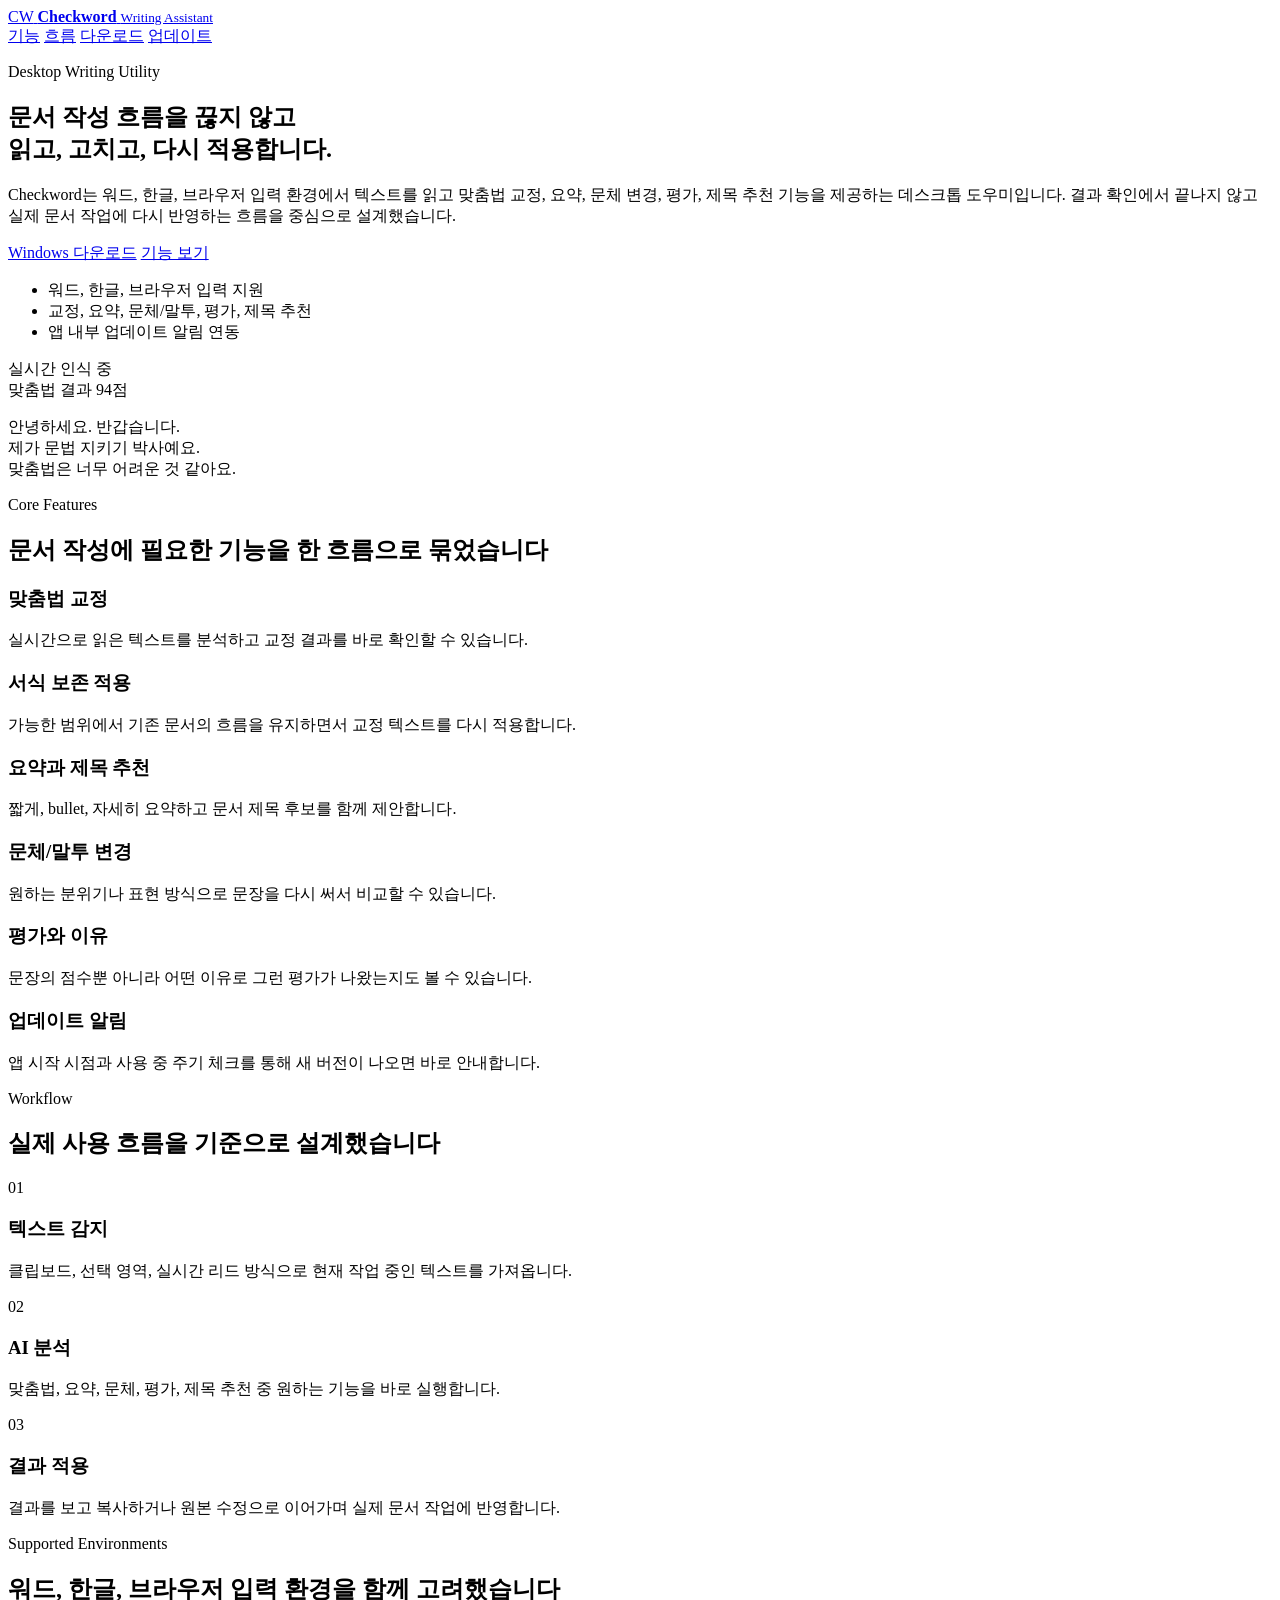
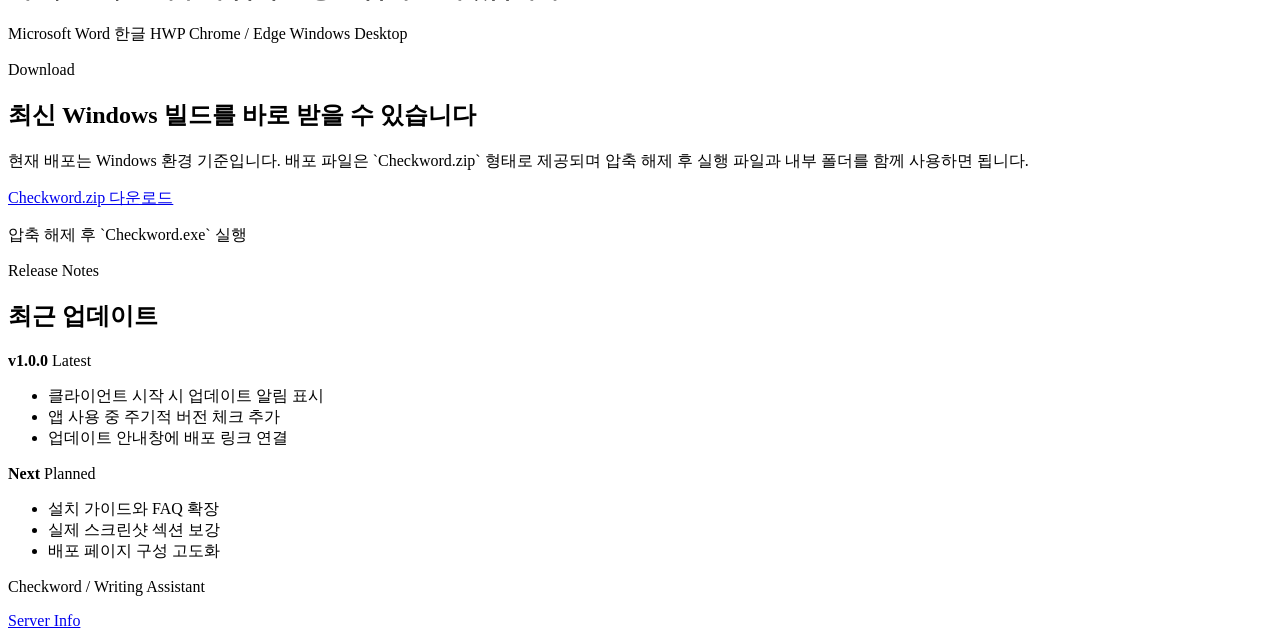
==== server/site/index.html @ cf786cdb "Add landing page and direct download server" ====
<!DOCTYPE html>
<html lang="ko">
<head>
  <meta charset="UTF-8">
  <meta name="viewport" content="width=device-width, initial-scale=1.0">
  <title>Checkword | Writing Assistant</title>
  <meta
    name="description"
    content="워드, 한글, 브라우저에서 문장을 읽고 고치고 요약하는 데스크톱 Writing Assistant."
  >
  <link rel="preconnect" href="https://fonts.googleapis.com">
  <link rel="preconnect" href="https://fonts.gstatic.com" crossorigin>
  <link
    href="https://fonts.googleapis.com/css2?family=DM+Sans:wght@500;700;800&family=Noto+Sans+KR:wght@400;500;700;800&display=swap"
    rel="stylesheet"
  >
  <link rel="stylesheet" href="/site-assets/styles.css">
</head>
<body>
  <div class="page-shell">
    <header class="topbar">
      <a class="brand" href="#home">
        <span class="brand-mark">CW</span>
        <span class="brand-copy">
          <strong>Checkword</strong>
          <small>Writing Assistant</small>
        </span>
      </a>
      <nav class="topnav">
        <a href="#features">기능</a>
        <a href="#workflow">흐름</a>
        <a href="#download">다운로드</a>
        <a href="#updates">업데이트</a>
      </nav>
    </header>

    <main id="home">
      <section class="hero">
        <div class="hero-copy">
          <p class="eyebrow">Desktop Writing Utility</p>
          <h1>문서 작성 흐름을 끊지 않고<br>읽고, 고치고, 다시 적용합니다.</h1>
          <p class="hero-text">
            Checkword는 워드, 한글, 브라우저 입력 환경에서 텍스트를 읽고
            맞춤법 교정, 요약, 문체 변경, 평가, 제목 추천 기능을 제공하는 데스크톱 도우미입니다.
            결과 확인에서 끝나지 않고 실제 문서 작업에 다시 반영하는 흐름을 중심으로 설계했습니다.
          </p>
          <div class="hero-actions">
            <a class="button button-primary" href="/download/checkword.zip">Windows 다운로드</a>
            <a class="button button-secondary" href="#features">기능 보기</a>
          </div>
          <ul class="hero-points">
            <li>워드, 한글, 브라우저 입력 지원</li>
            <li>교정, 요약, 문체/말투, 평가, 제목 추천</li>
            <li>앱 내부 업데이트 알림 연동</li>
          </ul>
        </div>

        <div class="hero-panel">
          <div class="glass-card hero-window">
            <div class="window-top">
              <span></span>
              <span></span>
              <span></span>
            </div>
            <div class="window-body">
              <div class="status-chip">실시간 인식 중</div>
              <div class="mock-lines">
                <div class="mock-line wide"></div>
                <div class="mock-line"></div>
                <div class="mock-line short accent"></div>
                <div class="mock-result">
                  <div class="result-head">
                    <span>맞춤법 결과</span>
                    <span class="score-pill">94점</span>
                  </div>
                  <p>
                    안녕하세요. 반갑습니다.<br>
                    제가 문법 지키기 박사예요.<br>
                    맞춤법은 너무 어려운 것 같아요.
                  </p>
                </div>
              </div>
            </div>
          </div>
        </div>
      </section>

      <section id="features" class="section">
        <div class="section-heading">
          <p class="eyebrow">Core Features</p>
          <h2>문서 작성에 필요한 기능을 한 흐름으로 묶었습니다</h2>
        </div>
        <div class="feature-grid">
          <article class="feature-card">
            <h3>맞춤법 교정</h3>
            <p>실시간으로 읽은 텍스트를 분석하고 교정 결과를 바로 확인할 수 있습니다.</p>
          </article>
          <article class="feature-card">
            <h3>서식 보존 적용</h3>
            <p>가능한 범위에서 기존 문서의 흐름을 유지하면서 교정 텍스트를 다시 적용합니다.</p>
          </article>
          <article class="feature-card">
            <h3>요약과 제목 추천</h3>
            <p>짧게, bullet, 자세히 요약하고 문서 제목 후보를 함께 제안합니다.</p>
          </article>
          <article class="feature-card">
            <h3>문체/말투 변경</h3>
            <p>원하는 분위기나 표현 방식으로 문장을 다시 써서 비교할 수 있습니다.</p>
          </article>
          <article class="feature-card">
            <h3>평가와 이유</h3>
            <p>문장의 점수뿐 아니라 어떤 이유로 그런 평가가 나왔는지도 볼 수 있습니다.</p>
          </article>
          <article class="feature-card">
            <h3>업데이트 알림</h3>
            <p>앱 시작 시점과 사용 중 주기 체크를 통해 새 버전이 나오면 바로 안내합니다.</p>
          </article>
        </div>
      </section>

      <section id="workflow" class="section section-split">
        <div class="section-heading compact">
          <p class="eyebrow">Workflow</p>
          <h2>실제 사용 흐름을 기준으로 설계했습니다</h2>
        </div>
        <div class="workflow-grid">
          <article class="workflow-step">
            <span>01</span>
            <h3>텍스트 감지</h3>
            <p>클립보드, 선택 영역, 실시간 리드 방식으로 현재 작업 중인 텍스트를 가져옵니다.</p>
          </article>
          <article class="workflow-step">
            <span>02</span>
            <h3>AI 분석</h3>
            <p>맞춤법, 요약, 문체, 평가, 제목 추천 중 원하는 기능을 바로 실행합니다.</p>
          </article>
          <article class="workflow-step">
            <span>03</span>
            <h3>결과 적용</h3>
            <p>결과를 보고 복사하거나 원본 수정으로 이어가며 실제 문서 작업에 반영합니다.</p>
          </article>
        </div>
      </section>

      <section class="section support-strip">
        <div>
          <p class="eyebrow">Supported Environments</p>
          <h2>워드, 한글, 브라우저 입력 환경을 함께 고려했습니다</h2>
        </div>
        <div class="support-tags">
          <span>Microsoft Word</span>
          <span>한글 HWP</span>
          <span>Chrome / Edge</span>
          <span>Windows Desktop</span>
        </div>
      </section>

      <section id="download" class="section download-section">
        <div class="download-card">
          <div>
            <p class="eyebrow">Download</p>
            <h2>최신 Windows 빌드를 바로 받을 수 있습니다</h2>
            <p>
              현재 배포는 Windows 환경 기준입니다.
              배포 파일은 `Checkword.zip` 형태로 제공되며 압축 해제 후 실행 파일과 내부 폴더를 함께 사용하면 됩니다.
            </p>
          </div>
          <div class="download-actions">
            <a class="button button-primary large" href="/download/checkword.zip">Checkword.zip 다운로드</a>
            <p class="download-note">압축 해제 후 `Checkword.exe` 실행</p>
          </div>
        </div>
      </section>

      <section id="updates" class="section">
        <div class="section-heading compact">
          <p class="eyebrow">Release Notes</p>
          <h2>최근 업데이트</h2>
        </div>
        <div class="updates-list">
          <article class="update-item">
            <div class="update-meta">
              <strong>v1.0.0</strong>
              <span>Latest</span>
            </div>
            <ul>
              <li>클라이언트 시작 시 업데이트 알림 표시</li>
              <li>앱 사용 중 주기적 버전 체크 추가</li>
              <li>업데이트 안내창에 배포 링크 연결</li>
            </ul>
          </article>
          <article class="update-item muted">
            <div class="update-meta">
              <strong>Next</strong>
              <span>Planned</span>
            </div>
            <ul>
              <li>설치 가이드와 FAQ 확장</li>
              <li>실제 스크린샷 섹션 보강</li>
              <li>배포 페이지 구성 고도화</li>
            </ul>
          </article>
        </div>
      </section>
    </main>

    <footer class="footer">
      <p>Checkword / Writing Assistant</p>
      <a href="/server-info">Server Info</a>
    </footer>
  </div>

  <script src="/site-assets/app.js"></script>
</body>
</html>
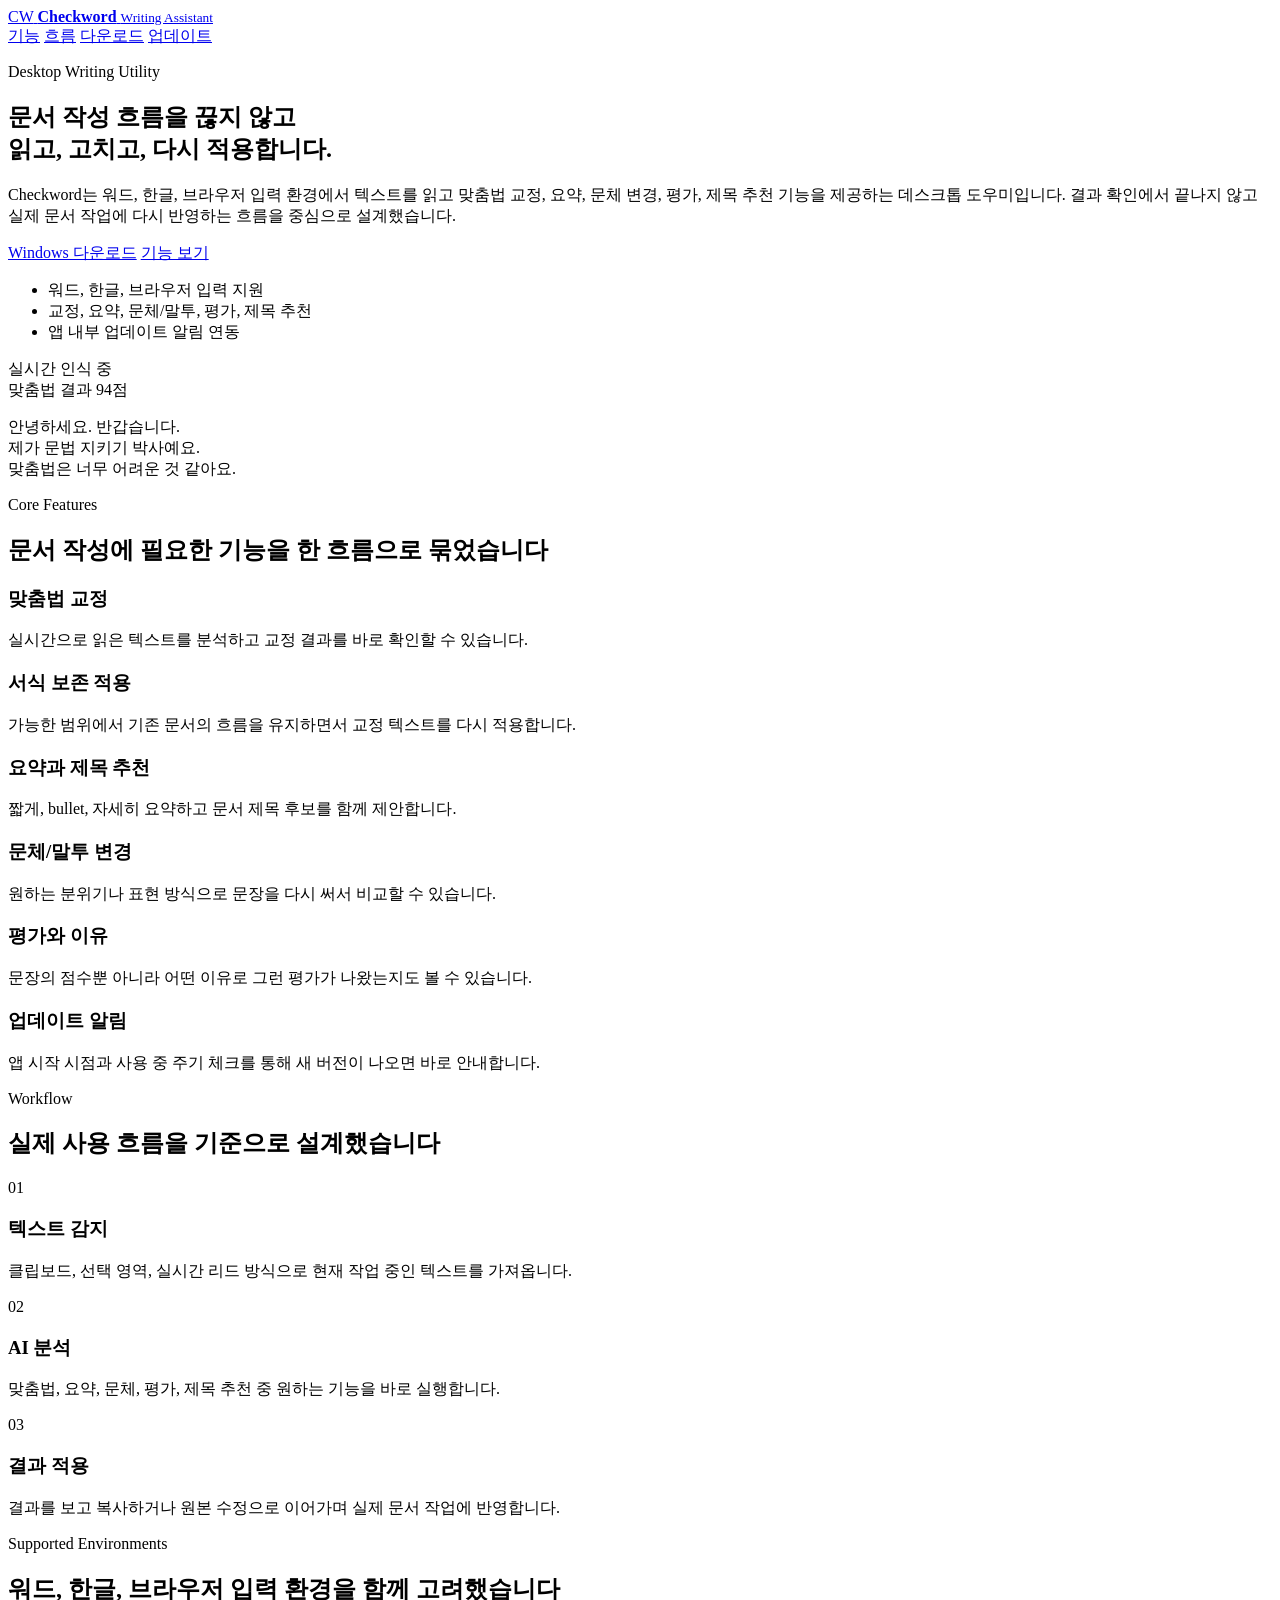
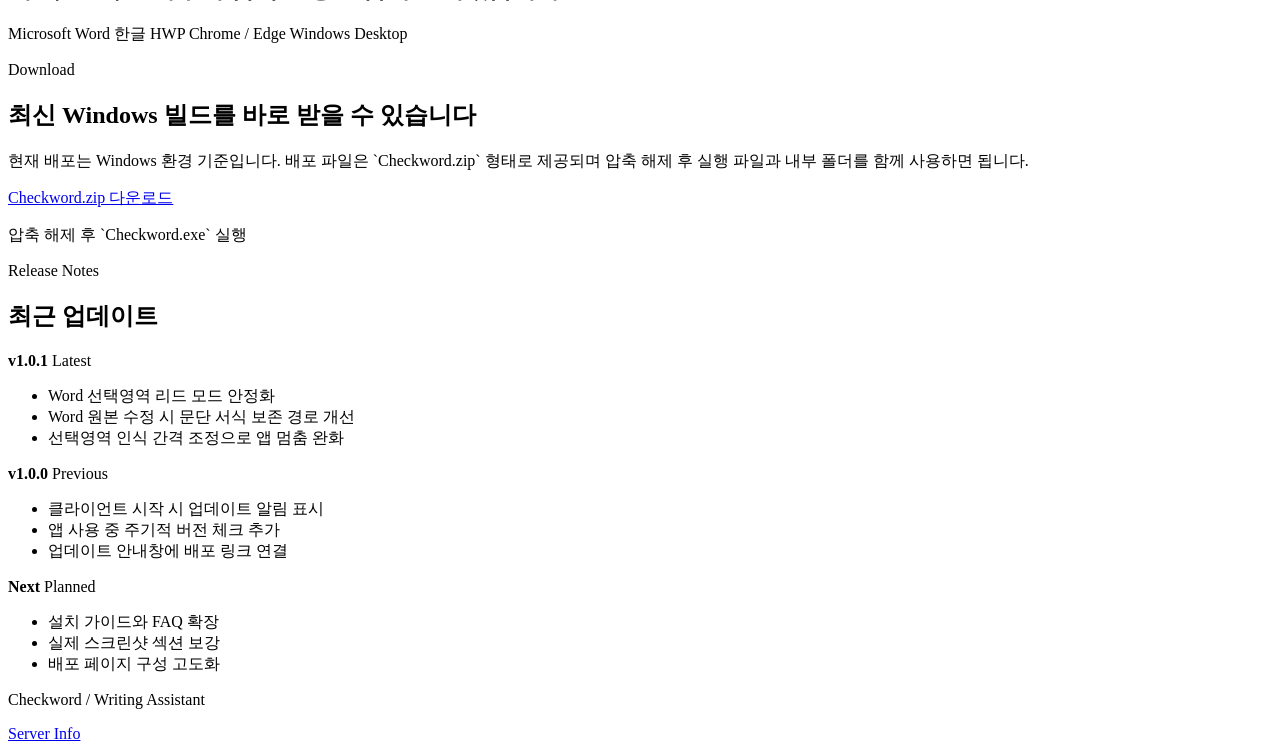
==== commit b276de69: "Update client" ====
--- a/server/site/index.html
+++ b/server/site/index.html
@@ -45,7 +45,7 @@
             결과 확인에서 끝나지 않고 실제 문서 작업에 다시 반영하는 흐름을 중심으로 설계했습니다.
           </p>
           <div class="hero-actions">
-            <a class="button button-primary" href="/download/checkword.zip">Windows 다운로드</a>
+            <a id="hero-download-link" class="button button-primary" href="/download/checkword.zip">Windows 다운로드</a>
             <a class="button button-secondary" href="#features">기능 보기</a>
           </div>
           <ul class="hero-points">
@@ -166,7 +166,7 @@
             </p>
           </div>
           <div class="download-actions">
-            <a class="button button-primary large" href="/download/checkword.zip">Checkword.zip 다운로드</a>
+            <a id="main-download-link" class="button button-primary large" href="/download/checkword.zip">Checkword.zip 다운로드</a>
             <p class="download-note">압축 해제 후 `Checkword.exe` 실행</p>
           </div>
         </div>
@@ -180,8 +180,19 @@
         <div class="updates-list">
           <article class="update-item">
             <div class="update-meta">
+              <strong>v1.0.1</strong>
+              <span>Latest</span>
+            </div>
+            <ul>
+              <li>Word 선택영역 리드 모드 안정화</li>
+              <li>Word 원본 수정 시 문단 서식 보존 경로 개선</li>
+              <li>선택영역 인식 간격 조정으로 앱 멈춤 완화</li>
+            </ul>
+          </article>
+          <article class="update-item">
+            <div class="update-meta">
               <strong>v1.0.0</strong>
-              <span>Latest</span>
+              <span>Previous</span>
             </div>
             <ul>
               <li>클라이언트 시작 시 업데이트 알림 표시</li>
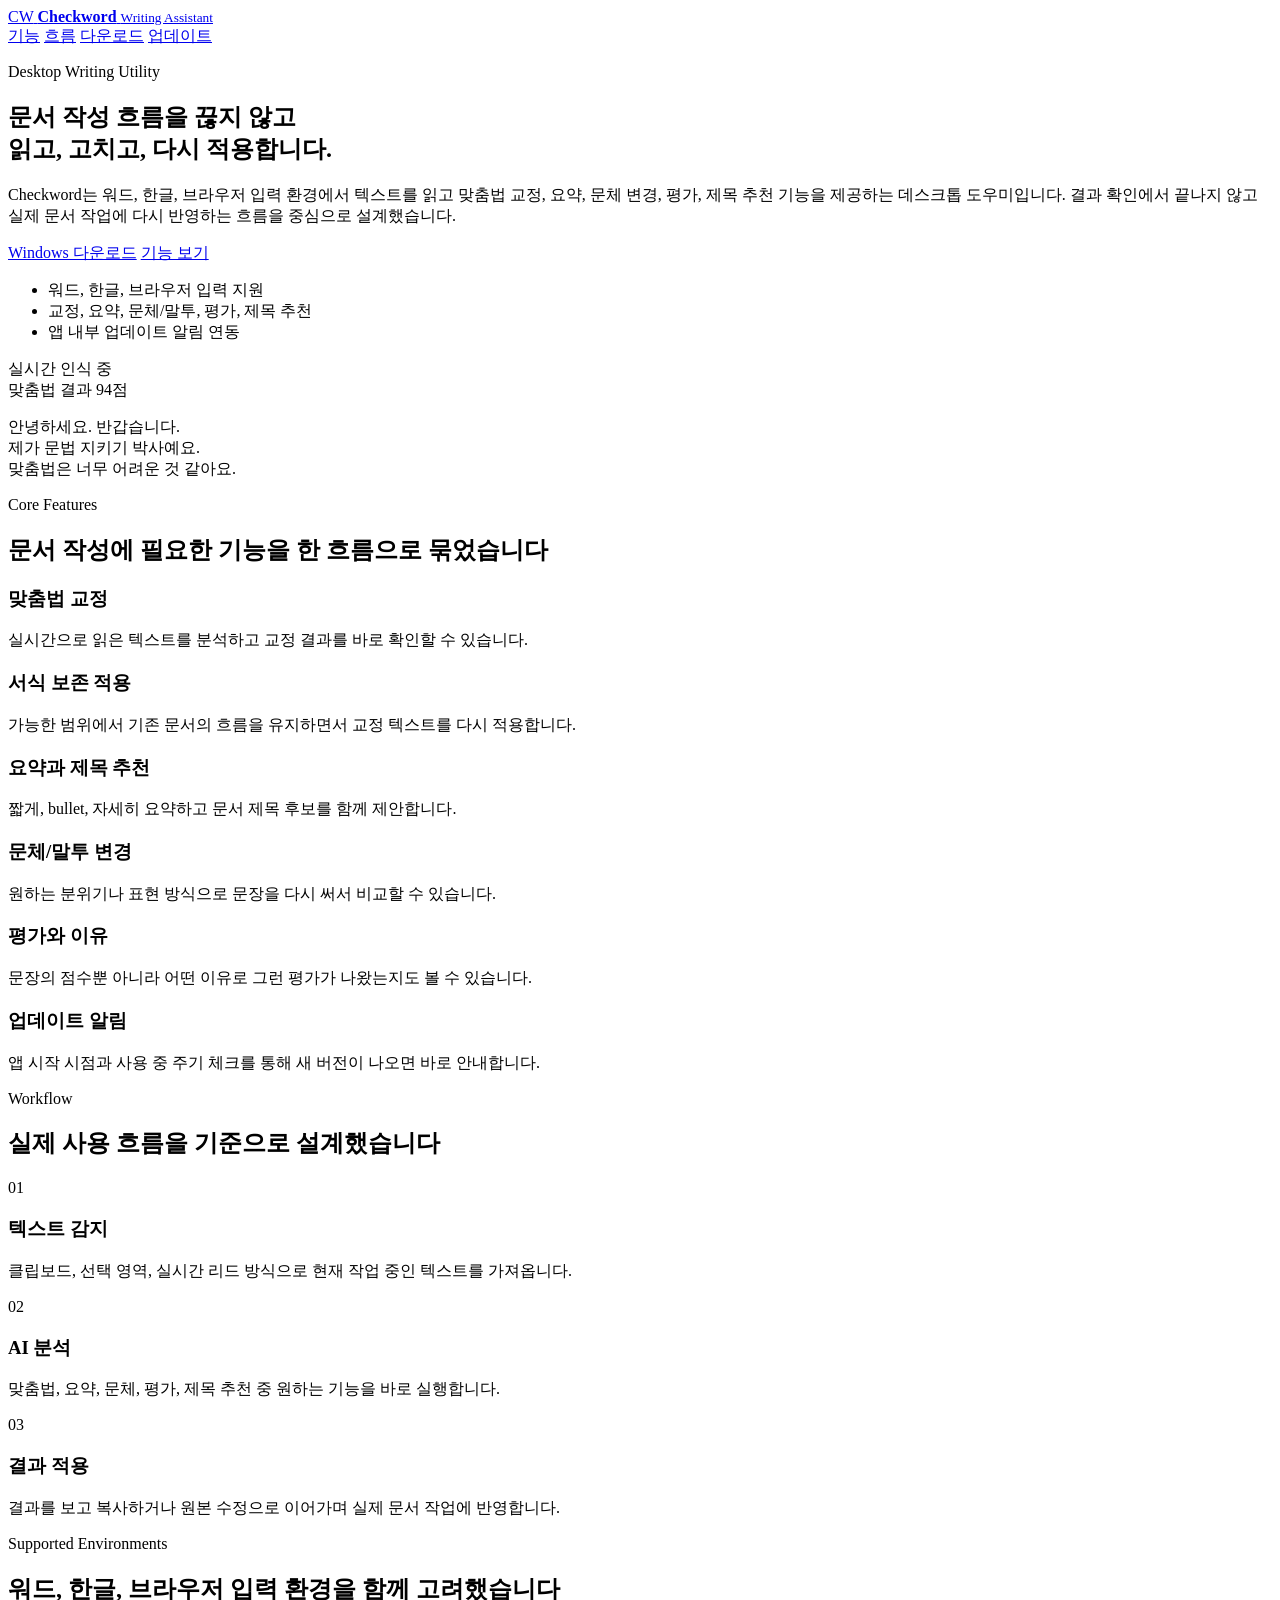
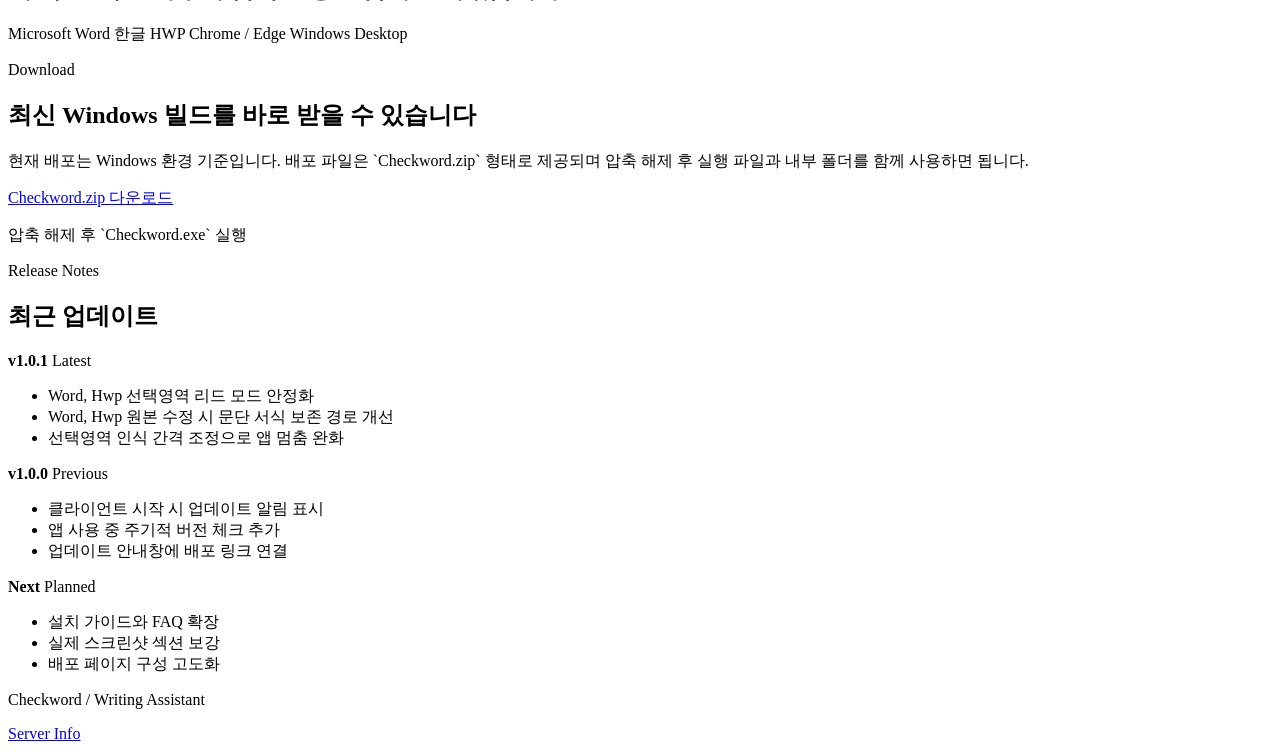
==== commit 018098b8: "Update client" ====
--- a/server/site/index.html
+++ b/server/site/index.html
@@ -184,8 +184,8 @@
               <span>Latest</span>
             </div>
             <ul>
-              <li>Word 선택영역 리드 모드 안정화</li>
-              <li>Word 원본 수정 시 문단 서식 보존 경로 개선</li>
+              <li>Word, Hwp 선택영역 리드 모드 안정화</li>
+              <li>Word, Hwp 원본 수정 시 문단 서식 보존 경로 개선</li>
               <li>선택영역 인식 간격 조정으로 앱 멈춤 완화</li>
             </ul>
           </article>
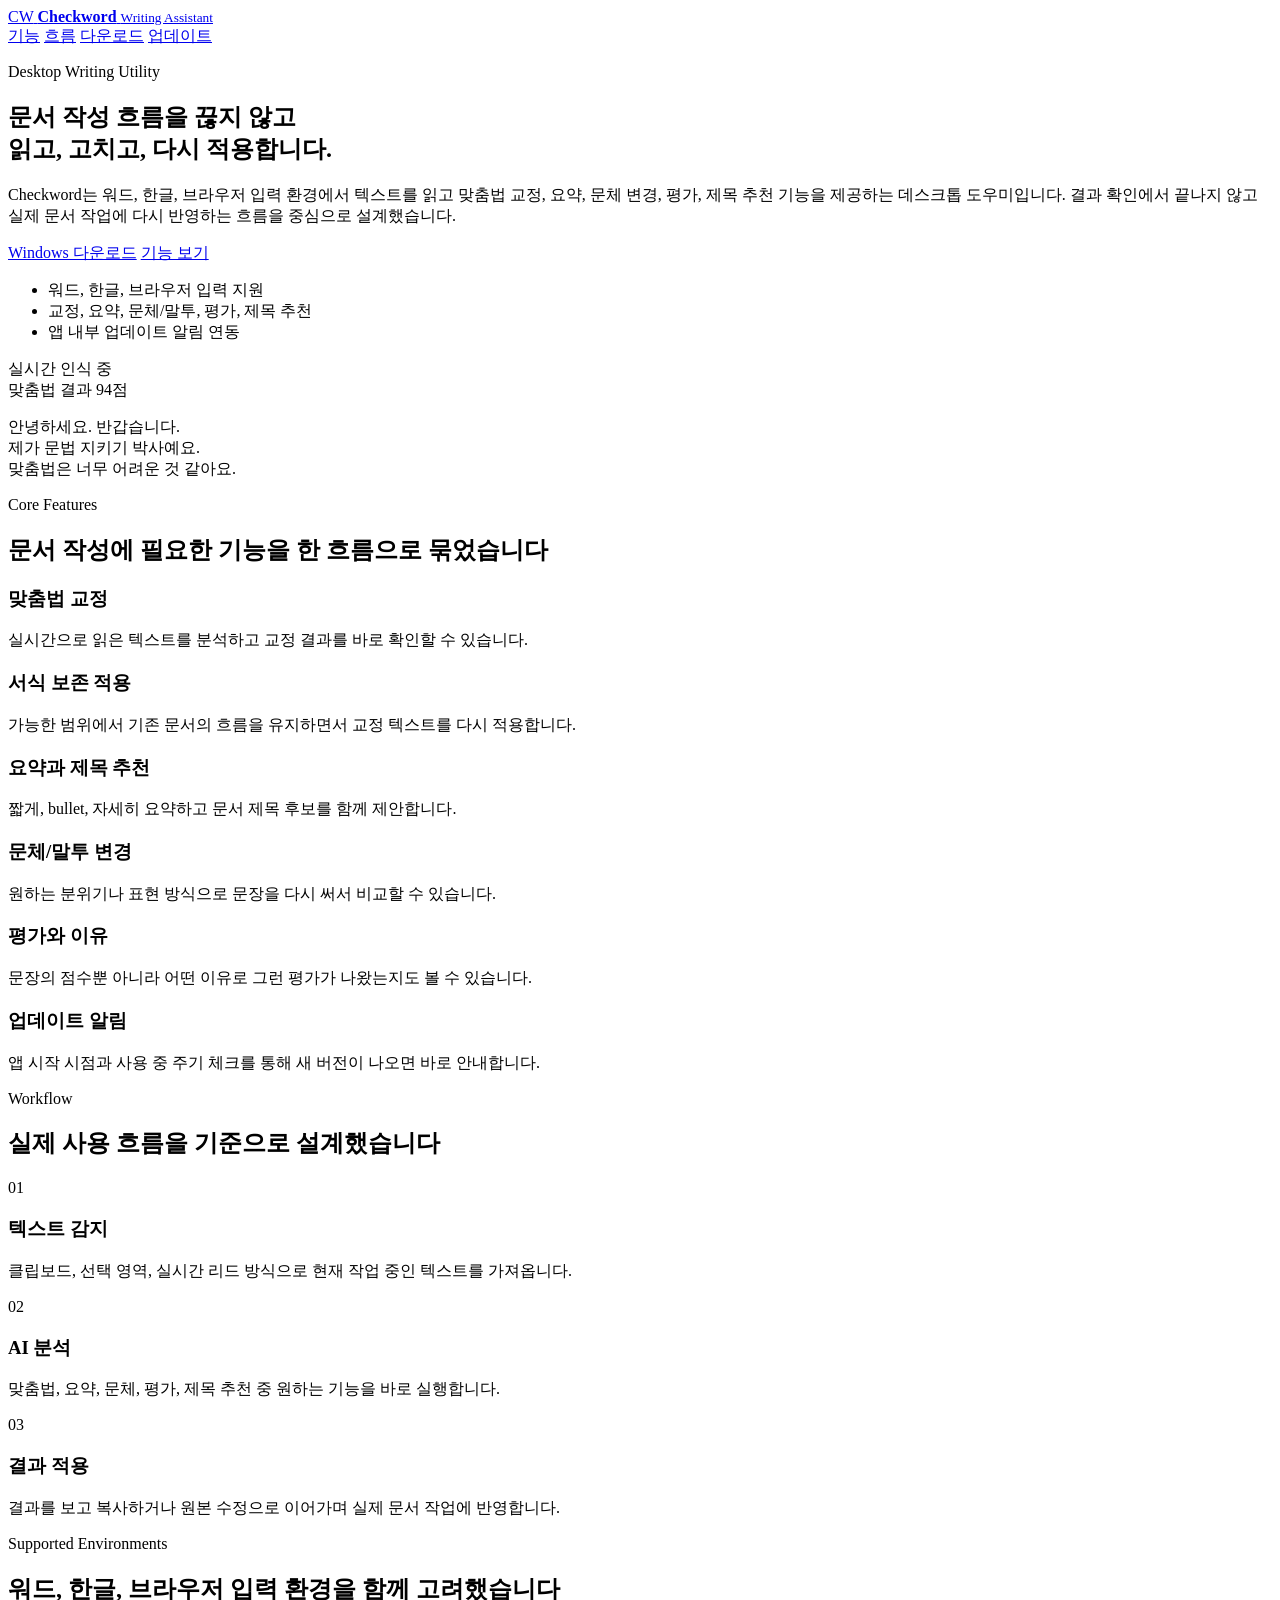
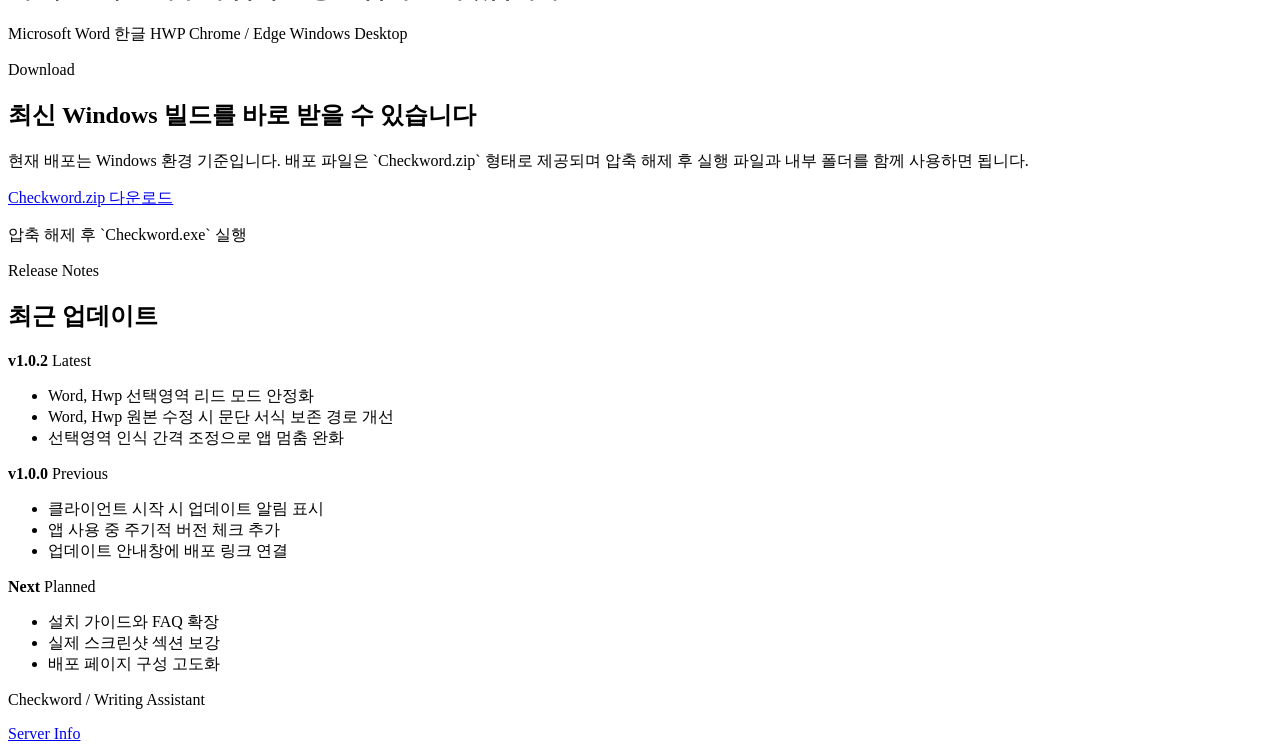
==== commit 6c20d6a0: "Release version 1.0.2" ====
--- a/server/site/index.html
+++ b/server/site/index.html
@@ -180,7 +180,7 @@
         <div class="updates-list">
           <article class="update-item">
             <div class="update-meta">
-              <strong>v1.0.1</strong>
+              <strong>v1.0.2</strong>
               <span>Latest</span>
             </div>
             <ul>
